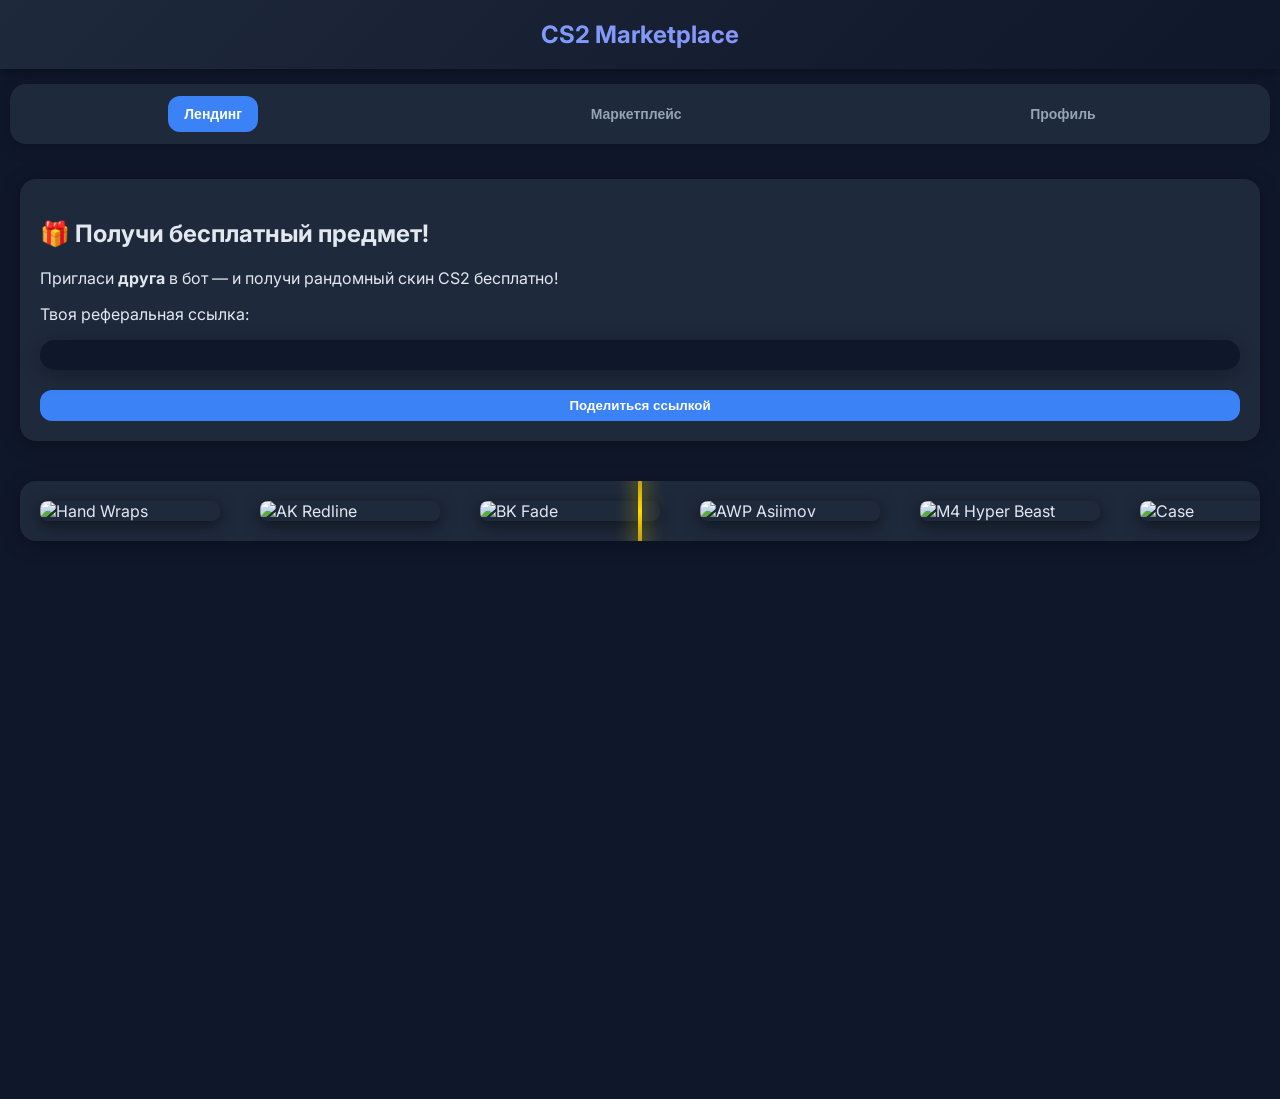
==== web_app/index.html @ c53062aa "Изменение реферальной системы: подарок за каждого нового реферала" ====
<!DOCTYPE html>
<html lang="ru">
<head>
    <meta charset="UTF-8">
    <meta name="viewport" content="width=device-width, initial-scale=1.0">
    <title>CS2 Marketplace</title>
    <script src="https://telegram.org/js/telegram-web-app.js"></script>
    <link href="https://fonts.googleapis.com/css2?family=Inter:wght@400;500;600;700&display=swap" rel="stylesheet">
    <style>
        body {
            font-family: 'Inter', -apple-system, BlinkMacSystemFont, sans-serif;
            background: #0f172a;
            color: #e2e8f0;
            margin: 0;
            padding: 0;
            min-height: 100vh;
        }
        header {
            background: linear-gradient(135deg, #1e293b, #0f172a);
            padding: 20px;
            text-align: center;
            box-shadow: 0 4px 10px rgba(0,0,0,0.3);
        }
        h1 {
            margin: 0;
            font-size: 24px;
            font-weight: 700;
            background: linear-gradient(90deg, #60a5fa, #a78bfa);
            background-clip: text;
            -webkit-background-clip: text;
            color: transparent;
            -webkit-text-fill-color: transparent;
        }
        nav {
            display: flex;
            justify-content: space-around;
            background: #1e293b;
            padding: 12px 0;
            margin: 15px 10px;
            border-radius: 16px;
            box-shadow: 0 4px 15px rgba(0,0,0,0.2);
        }
        nav button {
            background: none;
            border: none;
            color: #94a3b8;
            font-size: 14px;
            font-weight: 600;
            padding: 10px 16px;
            border-radius: 12px;
            cursor: pointer;
            transition: all 0.3s;
        }
        nav button.active {
            background: #3b82f6;
            color: white;
        }
        section {
            display: none;
            padding: 20px;
            animation: fadeIn 0.4s ease-in;
        }
        section.active {
            display: block;
        }
        @keyframes fadeIn {
            from { opacity: 0; transform: translateY(10px); }
            to { opacity: 1; transform: translateY(0); }
        }
        .card {
            background: #1e293b;
            border-radius: 16px;
            padding: 20px;
            margin-bottom: 20px;
            box-shadow: 0 4px 20px rgba(0,0,0,0.3);
            position: relative;
            z-index: 1;
        }
        .btn {
            background: #3b82f6;
            color: white;
            border: none;
            padding: 8px 16px;
            border-radius: 12px;
            font-weight: 600;
            cursor: pointer;
            transition: background 0.3s;
            width: auto;
            min-width: 80px;
            flex-shrink: 0;
            white-space: nowrap;
            margin-top: 0;
        }
        .btn:hover {
            background: #2563eb;
        }
        .item {
            display: flex;
            flex-direction: row;
            align-items: center;
            background: #1e293b;
            border-radius: 12px;
            padding: 15px;
            margin-bottom: 15px;
            box-shadow: 0 2px 10px rgba(0,0,0,0.2);
            position: relative;
        }

        .item img {
            width: 70px;
            height: 50px;
            object-fit: cover;
            border-radius: 8px;
            margin-right: 15px;
        }

        .item-info {
            flex: 1;
            display: flex;
            flex-direction: column;
            justify-content: space-between;
            height: 100%;
        }

        .item button.btn {
            width: 30%;
            height: 44px;
            margin-left: auto;
            flex-shrink: 0;
            font-size: 14px;
            white-space: nowrap;
        }
        .item h3 {
            font-size: 14px;
            margin: 0 0 4px 0;
            white-space: pre-wrap;
            overflow: hidden;
            text-overflow: ellipsis;
        }
        .item p {
            font-size: 14px;
            margin: 0;
            color: #94a3b8;
        }
        .price-container {
            display: flex;
            flex-wrap: wrap;
            align-items: center;
        }
        .price {
            color: #fcd34d;
            font-weight: 600;
        }
        .price-usd {
            color: #9ca3af;
        }
        input {
            width: 100%;
            padding: 12px;
            margin: 10px 0;
            background: #0f172a;
            border: 1px solid #334155;
            border-radius: 12px;
            color: white;
            font-size: 16px;
            box-sizing: border-box;
        }
        ul {
            padding-left: 20px;
            list-style: none;
        }
        li {
            margin: 8px 0;
            padding: 8px;
            background: #1e293b;
            border-radius: 8px;
        }
        #gift-section {
            margin-top: 20px;
        }

        /* Анимация падающих скинов */
        #landing {
            position: relative;
            min-height: 100vh;
            overflow: hidden;
        }
        .skins-animation {
            position: absolute;
            top: 0;
            left: 0;
            width: 100%;
            height: 100%;
            pointer-events: none;
            z-index: 0;
        }
        .floating-skin {
            position: absolute;
            top: -120px;
            width: 80px;
            height: auto;
            opacity: 0;
            animation: fall linear infinite;
            user-select: none;
        }
        @keyframes fall {
            0% {
                top: -120px;
                opacity: 0;
                transform: rotate(0deg);
            }
            10% {
                opacity: 0.6;
            }
            90% {
                opacity: 0.6;
            }
            100% {
                top: calc(100vh + 120px);
                opacity: 0;
                transform: rotate(360deg);
            }
        }

        /* НОВАЯ АНИМАЦИЯ: бесконечная бегущая лента скинов (как при открытии кейса)*/
        .case-roll-container {
            margin-top: 40px;
            overflow: hidden;
            background: #1e293b;
            border-radius: 16px;
            padding: 20px 0;
            box-shadow: 0 4px 20px rgba(0,0,0,0.3);
        }
        .case-roll {
            display: flex;
            width: max-content;
            animation: roll 5s linear infinite;
        }
        .case-roll img {
            width: 180px;
            height: auto;
            margin: 0 20px;
            border-radius: 8px;
            box-shadow: 0 4px 15px rgba(0,0,0,0.5);
        }
        @keyframes roll {
            0% {
                transform: translateX(0);
            }
            100% {
                transform: translateX(-50%);
            }
        }
        .case-indicator {
            position: absolute;
            top: 50%;
            left: 50%;
            transform: translate(-50%, -50%);
            width: 4px;
            height: 200px;
            background: linear-gradient(to bottom, transparent, #ffd700, transparent);
            box-shadow: 0 0 20px #ffd700;
            z-index: 2;
            pointer-events: none;
        }
    </style>
</head>
<body>
    <header>
        <h1>CS2 Marketplace</h1>
    </header>

    <nav>
        <button class="active" onclick="switchTab('landing')">Лендинг</button>
        <button onclick="switchTab('marketplace')">Маркетплейс</button>
        <button onclick="switchTab('profile')">Профиль</button>
    </nav>

    <section id="landing" class="active">
        <!-- Фоновая анимация падающих скинов -->
        <div class="skins-animation">
            <img class="floating-skin skin-1" src="https://community.akamai.steamstatic.com/economy/image/[base64]" alt="Hand Wraps">
            <img class="floating-skin skin-2" src="https://community.akamai.steamstatic.com/economy/image/[base64]" alt="AK Redline">
            <img class="floating-skin skin-3" src="https://community.akamai.steamstatic.com/economy/image/i0CoZ81Ui0m-9KwlBY1L_18myuGuq1wfhWSaZgMttyVfPaERSR0Wqmu7LAocGIGz3UqlXOLrxM-vMGmW8VNxu5Dx60noTyLwiYbf_jdk7uW-V6V-Kf2cGFidxOp_pewnF3nhxEt0sGnSzN76dH3GOg9xC8FyEORftRe-x9PuYurq71bW3d8UnjK-0H0YSTpMGQ" alt="BK Fade">
            <img class="floating-skin skin-4" src="https://community.akamai.steamstatic.com/economy/image/[base64]" alt="AWP Asiimov">
            <img class="floating-skin skin-5" src="https://community.akamai.steamstatic.com/economy/image/i0CoZ81Ui0m-9KwlBY1L_18myuGuq1wfhWSaZgMttyVfPaERSR0Wqmu7LAocGIGz3UqlXOLrxM-vMGmW8VNxu5Dx60noTyLhx8bf_Cxk_f23aahvLPWWClicyOl-pK8_Sn_rwE1x5z6AyY6qeXmRb1cgWMNwR7Ff4Bm_m9y0Przq4A3b348Q02yg2QQMyM9M" alt="M4 Hyper Beast">
            <img class="floating-skin skin-6" src="https://community.akamai.steamstatic.com/economy/image/i0CoZ81Ui0m-9KwlBY1L_18myuGuq1wfhWSaZgMttyVfPaERSR0Wqmu7LAocGJKz2lu_XsnXwtmkJjSU91dh8bj35VTqVBP4io_frnEVvqf_a6VoIfGSXz7Hlbwg57QwSS_mxhl15jiGyN37c3_GZw91W8BwRflK7EfKsa2sfw" alt="Case">
            <img class="floating-skin skin-7" src="https://community.akamai.steamstatic.com/economy/image/i0CoZ81Ui0m-9KwlBY1L_18myuGuq1wfhWSaZgMttyVfPaERSR0Wqmu7LAocGIGz3UqlXOLrxM-vMGmW8VNxu5Dx60noTyLwiYbf_jdk7uW-V6V-Kf2cGFidxOp_pewnF3nhxEt0sGnSzN76dH3GOg9xC8FyEORftRe-x9PuYurq71bW3d8UnjK-0H0YSTpMGQ" alt="P90">
            <img class="floating-skin skin-8" src="https://community.akamai.steamstatic.com/economy/image/i0CoZ81Ui0m-9KwlBY1L_18myuGuq1wfhWSaZgMttyVfPaERSR0Wqmu7LAocGJKz2lu_XsnXwtmkJjSU91dh8bj35VTqVBP4io_frncVtqv7MPE8JaHHCj_Dl-wk4-NtFirikURy4jiGwo2udHqVaAEjDZp3EflK7EeSMnMs4w" alt="Case">
            <!-- Дубликаты для большей плотности -->
            <img class="floating-skin skin-9" src="https://community.akamai.steamstatic.com/economy/image/[base64]" alt="Hand Wraps">
            <img class="floating-skin skin-10" src="https://community.akamai.steamstatic.com/economy/image/[base64]" alt="AK Redline">
            <img class="floating-skin skin-11" src="https://community.akamai.steamstatic.com/economy/image/[base64]" alt="BK Fade">
            <img class="floating-skin skin-12" src="https://community.akamai.steamstatic.com/economy/image/i0CoZ81Ui0m-9KwlBY1L_18myuGuq1wfhWSaZgMttyVfPaERSR0Wqmu7LAocGIGz3UqlXOLrxM-vMGmW8VNxu5Dx60noTyL8js_f7i1k9veiZKt6H_yaCW-Ej-tztbQ5Hy2wxklw5TiDnt_4eC_GOFR1XJdzQ-AMskXswNbvNuvq4wPAy9USwXKj73o" alt="AWP Asiimov">
            <img class="floating-skin skin-13" src="https://community.akamai.steamstatic.com/economy/image/i0CoZ81Ui0m-9KwlBY1L_18myuGuq1wfhWSaZgMttyVfPaERSR0Wqmu7LAocGJKz2lu_XsnXwtmkJjSU91dh8bj7-lz1QAn4kZjf9CsVuvf7OfQ5IabBVzbHlb915bcwHCjikEp_sTnTn4z6eH6RblQlC8RwFPlK7EdXSP0Ibg" alt="M4 Hyper Beast">
            <img class="floating-skin skin-14" src="https://community.akamai.steamstatic.com/economy/image/[base64]" alt="Case">
            <img class="floating-skin skin-15" src="https://community.akamai.steamstatic.com/economy/image/[base64]" alt="P90">
            <img class="floating-skin skin-16" src="https://community.akamai.steamstatic.com/economy/image/i0CoZ81Ui0m-9KwlBY1L_18myuGuq1wfhWSaZgMttyVfPaERSR0Wqmu7LAocGIGz3UqlXOLrxM-vMGmW8VNxu5Dx60noTyLyhMG1_B1T9s25baZ-H_yaCW-Ej-0u4-VsH3G2x0x-sGXQyY76JXPGOAQkCMAlR-YNsBDqxtHhZerjsgTAy9USIjIDnE8" alt="Case">
        </div>

        <div class="card">
            <h2>🎁 Получи бесплатный предмет!</h2>
            <p>Пригласи <strong>друга</strong> в бот — и получи рандомный скин CS2 бесплатно!</p>
            <p>Твоя реферальная ссылка:</p>
            <div class="card" style="word-break: break-all; background:#0f172a; padding:15px;">
                <span id="ref-link"></span>
            </div>
            <button class="btn" onclick="shareLink()" style="width: 100%">Поделиться ссылкой</button>
        </div>

        <!-- НОВАЯ АНИМАЦИЯ: бесконечная бегущая лента скинов (как при открытии кейса) -->
        <div class="case-roll-container">
            <div style="position: relative;">
                <div class="case-roll">
                    <!-- Первая копия списка скинов -->
                    <img src="https://community.akamai.steamstatic.com/economy/image/[base64]" alt="Hand Wraps">
                    <img src="https://community.akamai.steamstatic.com/economy/image/[base64]" alt="AK Redline">
                    <img src="https://community.akamai.steamstatic.com/economy/image/i0CoZ81Ui0m-9KwlBY1L_18myuGuq1wfhWSaZgMttyVfPaERSR0Wqmu7LAocGIGz3UqlXOLrxM-vMGmW8VNxu5Dx60noTyLwiYbf_jdk7uW-V6V-Kf2cGFidxOp_pewnF3nhxEt0sGnSzN76dH3GOg9xC8FyEORftRe-x9PuYurq71bW3d8UnjK-0H0YSTpMGQ" alt="BK Fade">
                    <img src="https://community.akamai.steamstatic.com/economy/image/[base64]" alt="AWP Asiimov">
                    <img src="https://community.akamai.steamstatic.com/economy/image/i0CoZ81Ui0m-9KwlBY1L_18myuGuq1wfhWSaZgMttyVfPaERSR0Wqmu7LAocGIGz3UqlXOLrxM-vMGmW8VNxu5Dx60noTyLhx8bf_Cxk_f23aahvLPWWClicyOl-pK8_Sn_rwE1x5z6AyY6qeXmRb1cgWMNwR7Ff4Bm_m9y0Przq4A3b348Q02yg2QQMyM9M" alt="M4 Hyper Beast">
                    <img src="https://community.akamai.steamstatic.com/economy/image/i0CoZ81Ui0m-9KwlBY1L_18myuGuq1wfhWSaZgMttyVfPaERSR0Wqmu7LAocGJKz2lu_XsnXwtmkJjSU91dh8bj35VTqVBP4io_frnEVvqf_a6VoIfGSXz7Hlbwg57QwSS_mxhl15jiGyN37c3_GZw91W8BwRflK7EfKsa2sfw" alt="Case">
                    <img src="https://community.akamai.steamstatic.com/economy/image/i0CoZ81Ui0m-9KwlBY1L_18myuGuq1wfhWSaZgMttyVfPaERSR0Wqmu7LAocGIGz3UqlXOLrxM-vMGmW8VNxu5Dx60noTyLwiYbf_jdk7uW-V6V-Kf2cGFidxOp_pewnF3nhxEt0sGnSzN76dH3GOg9xC8FyEORftRe-x9PuYurq71bW3d8UnjK-0H0YSTpMGQ" alt="P90">
                    <img src="https://community.akamai.steamstatic.com/economy/image/i0CoZ81Ui0m-9KwlBY1L_18myuGuq1wfhWSaZgMttyVfPaERSR0Wqmu7LAocGJKz2lu_XsnXwtmkJjSU91dh8bj35VTqVBP4io_frncVtqv7MPE8JaHHCj_Dl-wk4-NtFirikURy4jiGwo2udHqVaAEjDZp3EflK7EeSMnMs4w" alt="Case">
                    <img src="https://community.akamai.steamstatic.com/economy/image/[base64]" alt="Hand Wraps">
                    <img src="https://community.akamai.steamstatic.com/economy/image/[base64]" alt="AK Redline">
                    <img src="https://community.akamai.steamstatic.com/economy/image/[base64]" alt="BK Fade">
                    <img src="https://community.akamai.steamstatic.com/economy/image/i0CoZ81Ui0m-9KwlBY1L_18myuGuq1wfhWSaZgMttyVfPaERSR0Wqmu7LAocGIGz3UqlXOLrxM-vMGmW8VNxu5Dx60noTyL8js_f7i1k9veiZKt6H_yaCW-Ej-tztbQ5Hy2wxklw5TiDnt_4eC_GOFR1XJdzQ-AMskXswNbvNuvq4wPAy9USwXKj73o" alt="AWP Asiimov">
                    <img src="https://community.akamai.steamstatic.com/economy/image/i0CoZ81Ui0m-9KwlBY1L_18myuGuq1wfhWSaZgMttyVfPaERSR0Wqmu7LAocGJKz2lu_XsnXwtmkJjSU91dh8bj7-lz1QAn4kZjf9CsVuvf7OfQ5IabBVzbHlb915bcwHCjikEp_sTnTn4z6eH6RblQlC8RwFPlK7EdXSP0Ibg" alt="M4 Hyper Beast">
                    <img src="https://community.akamai.steamstatic.com/economy/image/[base64]" alt="Case">
                    <img src="https://community.akamai.steamstatic.com/economy/image/[base64]" alt="P90">
                    <img src="https://community.akamai.steamstatic.com/economy/image/i0CoZ81Ui0m-9KwlBY1L_18myuGuq1wfhWSaZgMttyVfPaERSR0Wqmu7LAocGIGz3UqlXOLrxM-vMGmW8VNxu5Dx60noTyLyhMG1_B1T9s25baZ-H_yaCW-Ej-0u4-VsH3G2x0x-sGXQyY76JXPGOAQkCMAlR-YNsBDqxtHhZerjsgTAy9USIjIDnE8" alt="Case">
                    <!-- Вторая копия списка (для бесконечности) -->
                    <img src="https://community.akamai.steamstatic.com/economy/image/[base64]" alt="Hand Wraps">
                    <img src="https://community.akamai.steamstatic.com/economy/image/[base64]" alt="AK Redline">
                    <img src="https://community.akamai.steamstatic.com/economy/image/i0CoZ81Ui0m-9KwlBY1L_18myuGuq1wfhWSaZgMttyVfPaERSR0Wqmu7LAocGIGz3UqlXOLrxM-vMGmW8VNxu5Dx60noTyLwiYbf_jdk7uW-V6V-Kf2cGFidxOp_pewnF3nhxEt0sGnSzN76dH3GOg9xC8FyEORftRe-x9PuYurq71bW3d8UnjK-0H0YSTpMGQ" alt="BK Fade">
                    <img src="https://community.akamai.steamstatic.com/economy/image/[base64]" alt="AWP Asiimov">
                    <img src="https://community.akamai.steamstatic.com/economy/image/i0CoZ81Ui0m-9KwlBY1L_18myuGuq1wfhWSaZgMttyVfPaERSR0Wqmu7LAocGIGz3UqlXOLrxM-vMGmW8VNxu5Dx60noTyLhx8bf_Cxk_f23aahvLPWWClicyOl-pK8_Sn_rwE1x5z6AyY6qeXmRb1cgWMNwR7Ff4Bm_m9y0Przq4A3b348Q02yg2QQMyM9M" alt="M4 Hyper Beast">
                    <img src="https://community.akamai.steamstatic.com/economy/image/i0CoZ81Ui0m-9KwlBY1L_18myuGuq1wfhWSaZgMttyVfPaERSR0Wqmu7LAocGJKz2lu_XsnXwtmkJjSU91dh8bj35VTqVBP4io_frnEVvqf_a6VoIfGSXz7Hlbwg57QwSS_mxhl15jiGyN37c3_GZw91W8BwRflK7EfKsa2sfw" alt="Case">
                    <img src="https://community.akamai.steamstatic.com/economy/image/i0CoZ81Ui0m-9KwlBY1L_18myuGuq1wfhWSaZgMttyVfPaERSR0Wqmu7LAocGIGz3UqlXOLrxM-vMGmW8VNxu5Dx60noTyLwiYbf_jdk7uW-V6V-Kf2cGFidxOp_pewnF3nhxEt0sGnSzN76dH3GOg9xC8FyEORftRe-x9PuYurq71bW3d8UnjK-0H0YSTpMGQ" alt="P90">
                    <img src="https://community.akamai.steamstatic.com/economy/image/i0CoZ81Ui0m-9KwlBY1L_18myuGuq1wfhWSaZgMttyVfPaERSR0Wqmu7LAocGJKz2lu_XsnXwtmkJjSU91dh8bj35VTqVBP4io_frncVtqv7MPE8JaHHCj_Dl-wk4-NtFirikURy4jiGwo2udHqVaAEjDZp3EflK7EeSMnMs4w" alt="Case">
                    <img src="https://community.akamai.steamstatic.com/economy/image/[base64]" alt="Hand Wraps">
                    <img src="https://community.akamai.steamstatic.com/economy/image/[base64]" alt="AK Redline">
                    <img src="https://community.akamai.steamstatic.com/economy/image/[base64]" alt="BK Fade">
                    <img src="https://community.akamai.steamstatic.com/economy/image/i0CoZ81Ui0m-9KwlBY1L_18myuGuq1wfhWSaZgMttyVfPaERSR0Wqmu7LAocGIGz3UqlXOLrxM-vMGmW8VNxu5Dx60noTyL8js_f7i1k9veiZKt6H_yaCW-Ej-tztbQ5Hy2wxklw5TiDnt_4eC_GOFR1XJdzQ-AMskXswNbvNuvq4wPAy9USwXKj73o" alt="AWP Asiimov">
                    <img src="https://community.akamai.steamstatic.com/economy/image/i0CoZ81Ui0m-9KwlBY1L_18myuGuq1wfhWSaZgMttyVfPaERSR0Wqmu7LAocGJKz2lu_XsnXwtmkJjSU91dh8bj7-lz1QAn4kZjf9CsVuvf7OfQ5IabBVzbHlb915bcwHCjikEp_sTnTn4z6eH6RblQlC8RwFPlK7EdXSP0Ibg" alt="M4 Hyper Beast">
                    <img src="https://community.akamai.steamstatic.com/economy/image/[base64]" alt="Case">
                    <img src="https://community.akamai.steamstatic.com/economy/image/[base64]" alt="P90">
                    <img src="https://community.akamai.steamstatic.com/economy/image/i0CoZ81Ui0m-9KwlBY1L_18myuGuq1wfhWSaZgMttyVfPaERSR0Wqmu7LAocGIGz3UqlXOLrxM-vMGmW8VNxu5Dx60noTyLyhMG1_B1T9s25baZ-H_yaCW-Ej-0u4-VsH3G2x0x-sGXQyY76JXPGOAQkCMAlR-YNsBDqxtHhZerjsgTAy9USIjIDnE8" alt="Case">
                </div>
                <!-- Золотая линия-указатель в центре (как в CS2) -->
                <div class="case-indicator"></div>
            </div>
        </div>
    </section>

    <section id="marketplace">
        <div class="card">
            <h2>🛒 Доступные предметы</h2>
            <div style="display: flex; align-items: center; gap: 8px; margin-bottom: 15px;">
                <input type="text" id="search-input" placeholder="Поиск по названию..." style="flex: 1;">
                <button id="search-button" class="btn" style="width: 44px; min-width: 44px; height: 44px; padding: 0; font-size: 18px; border-radius: 50%;">🔍</button>
            </div>
            <div id="items-list"></div>
        </div>
    </section>

    <section id="profile">
        <div class="card" id="profile-content">
            <h2>👤 Твой профиль</h2>
            <p>Приглашено друзей: <strong id="referrals">0</strong></p>
            <p>Trade link: <span id="trade-link" style="text-overflow: ellipsis;overflow: hidden; display: block;">Не привязан</span></p>

            <h3 style="margin-top:30px;">Привязать Steam</h3>
            <input id="trade-input" placeholder="Trade offer URL">
            <button class="btn" onclick="bindSteam()" style="margin-top: 15px; width: 100%">Привязать</button>
            <button class="btn" onclick="refreshProfile()" style="margin-top: 15px; width: 100%">Обновить профиль</button>
        </div>
    </section>

    <script src="app.js"></script>
    <script>
        // Рандомизация позиций, задержек и длительности падающих скинов
        function randomizeSkins() {
            const skins = document.querySelectorAll('.floating-skin');
            skins.forEach(skin => {
                const left = Math.random() * 100;
                const delay = Math.random() * 5;
                const duration = 10 + Math.random() * 8;

                skin.style.left = `${left}%`;
                skin.style.animationDelay = `${delay}s`;
                skin.style.animationDuration = `${duration}s`;
            });
        }

        document.addEventListener('DOMContentLoaded', randomizeSkins);

        const originalSwitchTab = switchTab;
        window.switchTab = function(tabId) {
            originalSwitchTab(tabId);
            if (tabId === 'landing') {
                randomizeSkins();
            }
        };
    </script>
</body>
</html>
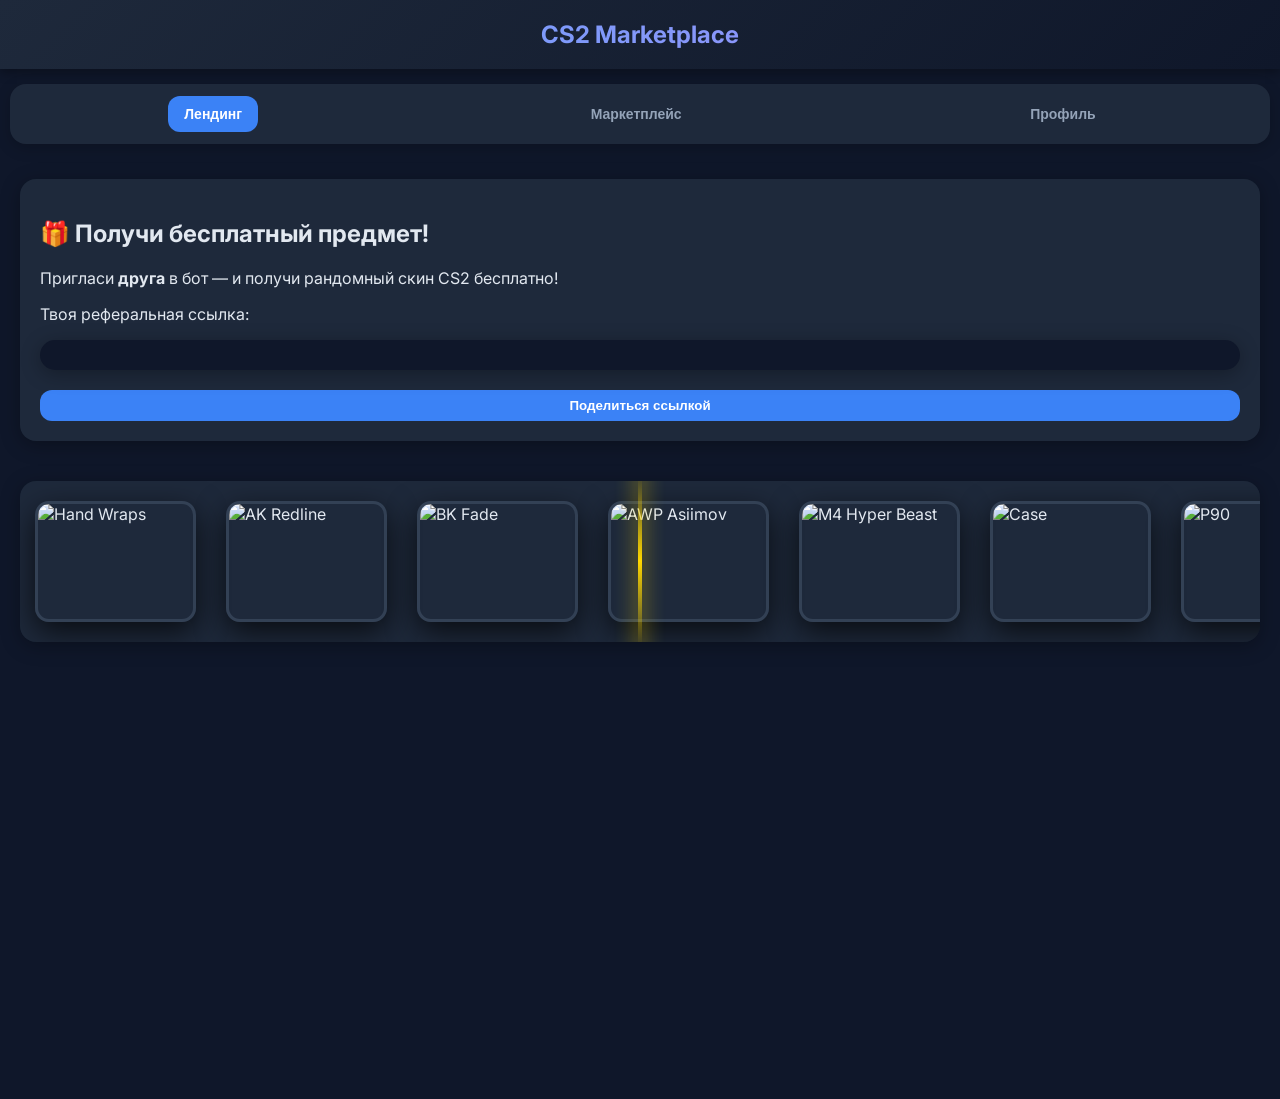
==== commit f3afee89: "кейсы за рефералов" ====
--- a/web_app/index.html
+++ b/web_app/index.html
@@ -179,6 +179,28 @@
             margin-top: 20px;
         }
 
+        #gift-animation {
+            text-align: center;
+            padding: 20px;
+        }
+        .animation-container {
+            position: relative;
+            height: 80vh;
+            overflow: hidden;
+        }
+        .spinner {
+            margin-top: 50px;
+            font-size: 18px;
+            color: #60a5fa;
+        }
+        .revealed-skin {
+            animation: fadeIn 1s ease-in;
+        }
+        @keyframes fadeIn {
+            from { opacity: 0; }
+            to { opacity: 1; }
+        }
+
         /* Анимация падающих скинов */
         #landing {
             position: relative;
@@ -234,6 +256,8 @@
         .case-roll {
             display: flex;
             width: max-content;
+        }
+        .case-roll.infinite {
             animation: roll 5s linear infinite;
         }
         .case-roll img {
@@ -262,6 +286,53 @@
             box-shadow: 0 0 20px #ffd700;
             z-index: 2;
             pointer-events: none;
+        }
+        .case-roll img {
+            width: 155px;
+            height: 115px;
+            object-fit: cover;
+            margin: 0 15px;
+            border-radius: 14px;
+            box-shadow: 0 10px 30px rgba(0,0,0,0.7);
+            flex-shrink: 0;
+            border: 3px solid #334155;
+        }
+
+        /* Стили для рулетки открытия кейса */
+        #case-roll {
+            display: flex;
+            height: 100%;
+            align-items: center;
+            will-change: transform;
+        }
+        #case-roll img {
+            width: 140px;
+            height: 100px;
+            object-fit: cover;
+            margin: 0 15px;
+            border-radius: 12px;
+            box-shadow: 0 8px 25px rgba(0,0,0,0.6);
+            flex-shrink: 0;
+            border: 3px solid #475569;
+            transition: all 0.3s ease;
+        }
+        
+        @keyframes pulse {
+            0%, 100% { transform: scale(1); }
+            50% { transform: scale(1.02); }
+        }
+        @keyframes fadeInUp {
+            from { 
+                opacity: 0; 
+                transform: translateY(30px);
+            }
+            to { 
+                opacity: 1; 
+                transform: translateY(0);
+            }
+        }
+        #result-screen > div {
+            animation: fadeInUp 0.6s ease;
         }
     </style>
 </head>
@@ -311,7 +382,7 @@
         <!-- НОВАЯ АНИМАЦИЯ: бесконечная бегущая лента скинов (как при открытии кейса) -->
         <div class="case-roll-container">
             <div style="position: relative;">
-                <div class="case-roll">
+                <div class="case-roll infinite">
                     <!-- Первая копия списка скинов -->
                     <img src="https://community.akamai.steamstatic.com/economy/image/[base64]" alt="Hand Wraps">
                     <img src="https://community.akamai.steamstatic.com/economy/image/[base64]" alt="AK Redline">
@@ -377,7 +448,25 @@
         </div>
     </section>
 
-    <script src="app.js"></script>
+    <section id="gift-animation">
+        <div class="case-opening" style="text-align:center; padding:20px 10px;">
+            <h2 id="case-title" style="margin-bottom:30px; font-size:24px; color:#fbbf24;">Открываем подарочный кейс...</h2>
+            
+            <div id="case-container" style="position:relative; height:220px; overflow:hidden; background:#1e293b; border-radius:20px; margin:0 auto 30px; max-width:520px; box-shadow:0 15px 40px rgba(0,0,0,0.6);">
+                <div id="case-roll">
+                    <!-- JS заполнит -->
+                </div>
+                <!-- Центральный золотой указатель -->
+                <div style="position:absolute; top:0; left:50%; transform:translateX(-50%); width:4px; height:100%; background:linear-gradient(transparent,#fbbf24,#fbbf24,transparent); box-shadow:0 0 20px #fbbf24; z-index:10; pointer-events:none;"></div>
+            </div>
+
+            <div id="result-screen" style="display:none;">
+                <!-- JS вставит результат -->
+            </div>
+        </div>
+    </section>
+
+    <script src="app.js?v=15"></script>
     <script>
         // Рандомизация позиций, задержек и длительности падающих скинов
         function randomizeSkins() {
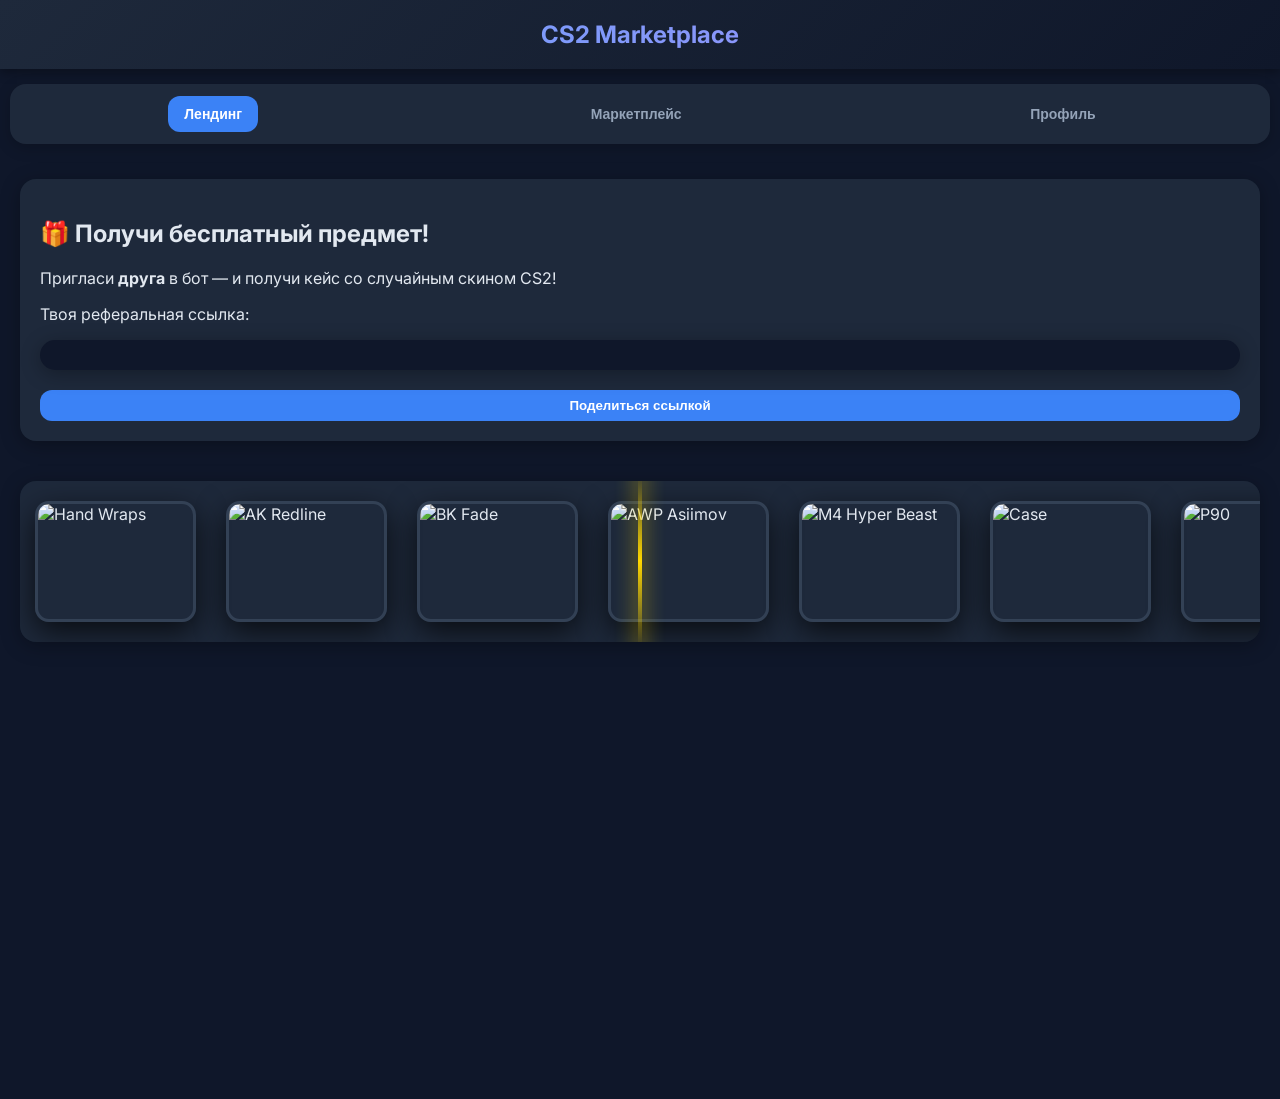
==== commit 147c23de: "команда для подарка, фикс текста" ====
--- a/web_app/index.html
+++ b/web_app/index.html
@@ -371,7 +371,7 @@
 
         <div class="card">
             <h2>🎁 Получи бесплатный предмет!</h2>
-            <p>Пригласи <strong>друга</strong> в бот — и получи рандомный скин CS2 бесплатно!</p>
+            <p>Пригласи <strong>друга</strong> в бот — и получи кейс со случайным скином CS2!</p>
             <p>Твоя реферальная ссылка:</p>
             <div class="card" style="word-break: break-all; background:#0f172a; padding:15px;">
                 <span id="ref-link"></span>
@@ -466,7 +466,7 @@
         </div>
     </section>
 
-    <script src="app.js?v=15"></script>
+    <script src="app.js?v=18"></script>
     <script>
         // Рандомизация позиций, задержек и длительности падающих скинов
         function randomizeSkins() {
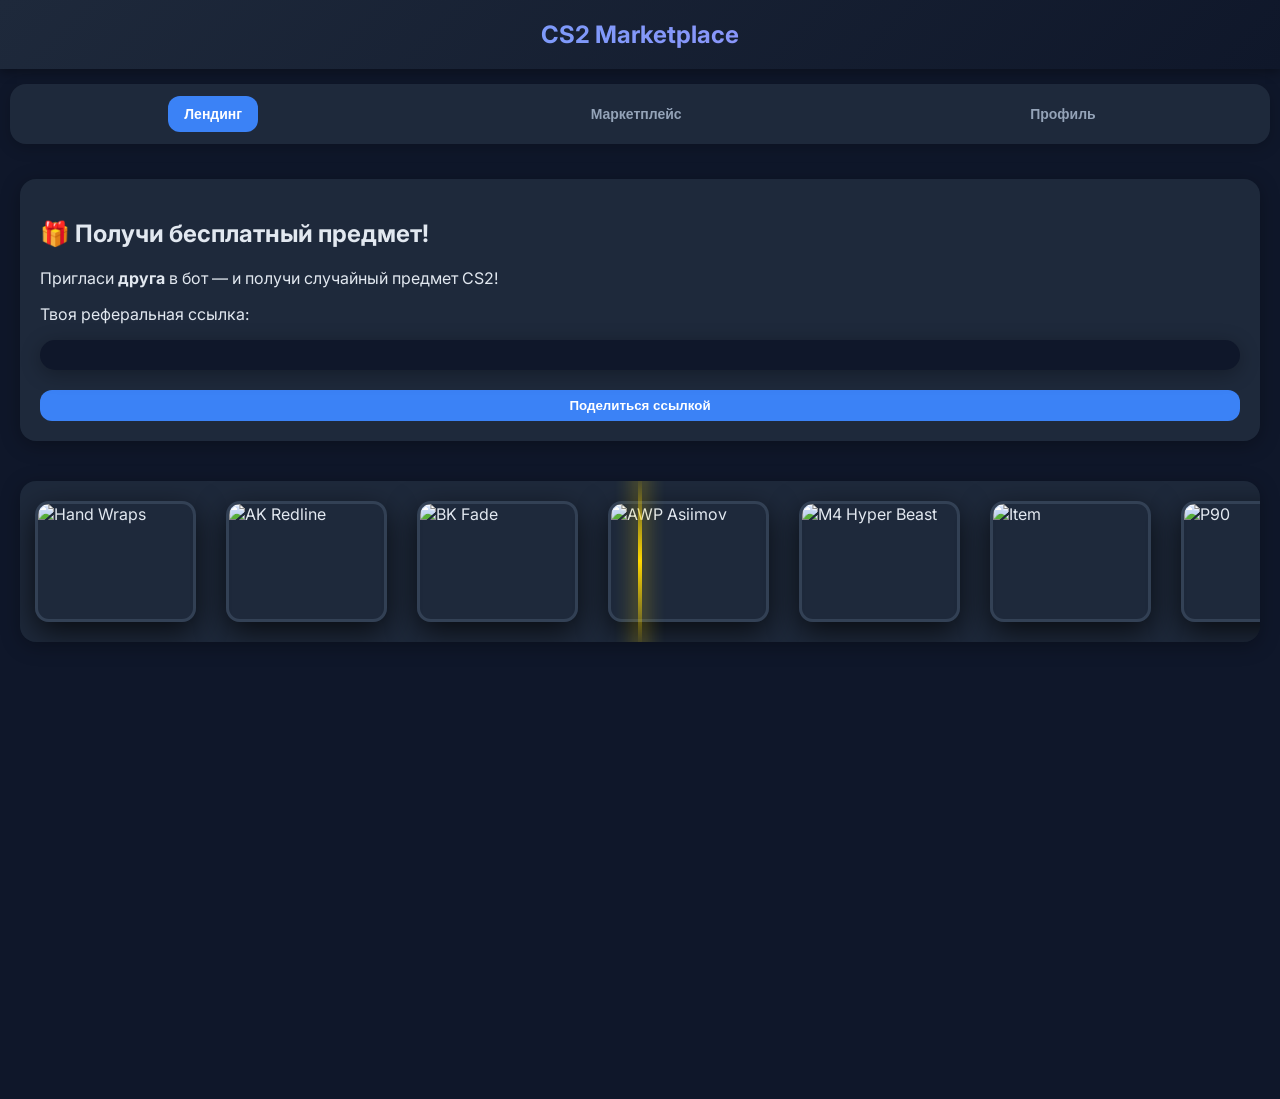
==== commit 60a01a7b: "откат кейсов" ====
--- a/web_app/index.html
+++ b/web_app/index.html
@@ -147,12 +147,18 @@
             flex-wrap: wrap;
             align-items: center;
         }
-        .price {
+        .price-rub {
             color: #fcd34d;
             font-weight: 600;
-        }
-        .price-usd {
+            font-size: 16px;
+            vertical-align: middle;
+            line-height: 1;
+        }
+        .price-stars {
             color: #9ca3af;
+            font-size: 16px;
+            vertical-align: middle;
+            line-height: 1;
         }
         input {
             width: 100%;
@@ -244,7 +250,7 @@
             }
         }
 
-        /* НОВАЯ АНИМАЦИЯ: бесконечная бегущая лента скинов (как при открытии кейса)*/
+        /* Анимация: бесконечная бегущая лента скинов */
         .case-roll-container {
             margin-top: 40px;
             overflow: hidden;
@@ -298,7 +304,7 @@
             border: 3px solid #334155;
         }
 
-        /* Стили для рулетки открытия кейса */
+        /* Стили для рулетки скинов */
         #case-roll {
             display: flex;
             height: 100%;
@@ -355,23 +361,23 @@
             <img class="floating-skin skin-3" src="https://community.akamai.steamstatic.com/economy/image/i0CoZ81Ui0m-9KwlBY1L_18myuGuq1wfhWSaZgMttyVfPaERSR0Wqmu7LAocGIGz3UqlXOLrxM-vMGmW8VNxu5Dx60noTyLwiYbf_jdk7uW-V6V-Kf2cGFidxOp_pewnF3nhxEt0sGnSzN76dH3GOg9xC8FyEORftRe-x9PuYurq71bW3d8UnjK-0H0YSTpMGQ" alt="BK Fade">
             <img class="floating-skin skin-4" src="https://community.akamai.steamstatic.com/economy/image/[base64]" alt="AWP Asiimov">
             <img class="floating-skin skin-5" src="https://community.akamai.steamstatic.com/economy/image/i0CoZ81Ui0m-9KwlBY1L_18myuGuq1wfhWSaZgMttyVfPaERSR0Wqmu7LAocGIGz3UqlXOLrxM-vMGmW8VNxu5Dx60noTyLhx8bf_Cxk_f23aahvLPWWClicyOl-pK8_Sn_rwE1x5z6AyY6qeXmRb1cgWMNwR7Ff4Bm_m9y0Przq4A3b348Q02yg2QQMyM9M" alt="M4 Hyper Beast">
-            <img class="floating-skin skin-6" src="https://community.akamai.steamstatic.com/economy/image/i0CoZ81Ui0m-9KwlBY1L_18myuGuq1wfhWSaZgMttyVfPaERSR0Wqmu7LAocGJKz2lu_XsnXwtmkJjSU91dh8bj35VTqVBP4io_frnEVvqf_a6VoIfGSXz7Hlbwg57QwSS_mxhl15jiGyN37c3_GZw91W8BwRflK7EfKsa2sfw" alt="Case">
+            <img class="floating-skin skin-6" src="https://community.akamai.steamstatic.com/economy/image/i0CoZ81Ui0m-9KwlBY1L_18myuGuq1wfhWSaZgMttyVfPaERSR0Wqmu7LAocGJKz2lu_XsnXwtmkJjSU91dh8bj35VTqVBP4io_frnEVvqf_a6VoIfGSXz7Hlbwg57QwSS_mxhl15jiGyN37c3_GZw91W8BwRflK7EfKsa2sfw" alt="Item">
             <img class="floating-skin skin-7" src="https://community.akamai.steamstatic.com/economy/image/i0CoZ81Ui0m-9KwlBY1L_18myuGuq1wfhWSaZgMttyVfPaERSR0Wqmu7LAocGIGz3UqlXOLrxM-vMGmW8VNxu5Dx60noTyLwiYbf_jdk7uW-V6V-Kf2cGFidxOp_pewnF3nhxEt0sGnSzN76dH3GOg9xC8FyEORftRe-x9PuYurq71bW3d8UnjK-0H0YSTpMGQ" alt="P90">
-            <img class="floating-skin skin-8" src="https://community.akamai.steamstatic.com/economy/image/i0CoZ81Ui0m-9KwlBY1L_18myuGuq1wfhWSaZgMttyVfPaERSR0Wqmu7LAocGJKz2lu_XsnXwtmkJjSU91dh8bj35VTqVBP4io_frncVtqv7MPE8JaHHCj_Dl-wk4-NtFirikURy4jiGwo2udHqVaAEjDZp3EflK7EeSMnMs4w" alt="Case">
+            <img class="floating-skin skin-8" src="https://community.akamai.steamstatic.com/economy/image/i0CoZ81Ui0m-9KwlBY1L_18myuGuq1wfhWSaZgMttyVfPaERSR0Wqmu7LAocGJKz2lu_XsnXwtmkJjSU91dh8bj35VTqVBP4io_frncVtqv7MPE8JaHHCj_Dl-wk4-NtFirikURy4jiGwo2udHqVaAEjDZp3EflK7EeSMnMs4w" alt="Item">
             <!-- Дубликаты для большей плотности -->
             <img class="floating-skin skin-9" src="https://community.akamai.steamstatic.com/economy/image/[base64]" alt="Hand Wraps">
             <img class="floating-skin skin-10" src="https://community.akamai.steamstatic.com/economy/image/[base64]" alt="AK Redline">
             <img class="floating-skin skin-11" src="https://community.akamai.steamstatic.com/economy/image/[base64]" alt="BK Fade">
             <img class="floating-skin skin-12" src="https://community.akamai.steamstatic.com/economy/image/i0CoZ81Ui0m-9KwlBY1L_18myuGuq1wfhWSaZgMttyVfPaERSR0Wqmu7LAocGIGz3UqlXOLrxM-vMGmW8VNxu5Dx60noTyL8js_f7i1k9veiZKt6H_yaCW-Ej-tztbQ5Hy2wxklw5TiDnt_4eC_GOFR1XJdzQ-AMskXswNbvNuvq4wPAy9USwXKj73o" alt="AWP Asiimov">
             <img class="floating-skin skin-13" src="https://community.akamai.steamstatic.com/economy/image/i0CoZ81Ui0m-9KwlBY1L_18myuGuq1wfhWSaZgMttyVfPaERSR0Wqmu7LAocGJKz2lu_XsnXwtmkJjSU91dh8bj7-lz1QAn4kZjf9CsVuvf7OfQ5IabBVzbHlb915bcwHCjikEp_sTnTn4z6eH6RblQlC8RwFPlK7EdXSP0Ibg" alt="M4 Hyper Beast">
-            <img class="floating-skin skin-14" src="https://community.akamai.steamstatic.com/economy/image/[base64]" alt="Case">
+            <img class="floating-skin skin-14" src="https://community.akamai.steamstatic.com/economy/image/[base64]" alt="Item">
             <img class="floating-skin skin-15" src="https://community.akamai.steamstatic.com/economy/image/[base64]" alt="P90">
-            <img class="floating-skin skin-16" src="https://community.akamai.steamstatic.com/economy/image/i0CoZ81Ui0m-9KwlBY1L_18myuGuq1wfhWSaZgMttyVfPaERSR0Wqmu7LAocGIGz3UqlXOLrxM-vMGmW8VNxu5Dx60noTyLyhMG1_B1T9s25baZ-H_yaCW-Ej-0u4-VsH3G2x0x-sGXQyY76JXPGOAQkCMAlR-YNsBDqxtHhZerjsgTAy9USIjIDnE8" alt="Case">
+            <img class="floating-skin skin-16" src="https://community.akamai.steamstatic.com/economy/image/i0CoZ81Ui0m-9KwlBY1L_18myuGuq1wfhWSaZgMttyVfPaERSR0Wqmu7LAocGIGz3UqlXOLrxM-vMGmW8VNxu5Dx60noTyLyhMG1_B1T9s25baZ-H_yaCW-Ej-0u4-VsH3G2x0x-sGXQyY76JXPGOAQkCMAlR-YNsBDqxtHhZerjsgTAy9USIjIDnE8" alt="Item">
         </div>
 
         <div class="card">
             <h2>🎁 Получи бесплатный предмет!</h2>
-            <p>Пригласи <strong>друга</strong> в бот — и получи кейс со случайным скином CS2!</p>
+            <p>Пригласи <strong>друга</strong> в бот — и получи случайный предмет CS2!</p>
             <p>Твоя реферальная ссылка:</p>
             <div class="card" style="word-break: break-all; background:#0f172a; padding:15px;">
                 <span id="ref-link"></span>
@@ -379,7 +385,7 @@
             <button class="btn" onclick="shareLink()" style="width: 100%">Поделиться ссылкой</button>
         </div>
 
-        <!-- НОВАЯ АНИМАЦИЯ: бесконечная бегущая лента скинов (как при открытии кейса) -->
+        <!-- Анимация: бегущая лента скинов -->
         <div class="case-roll-container">
             <div style="position: relative;">
                 <div class="case-roll infinite">
@@ -389,34 +395,34 @@
                     <img src="https://community.akamai.steamstatic.com/economy/image/i0CoZ81Ui0m-9KwlBY1L_18myuGuq1wfhWSaZgMttyVfPaERSR0Wqmu7LAocGIGz3UqlXOLrxM-vMGmW8VNxu5Dx60noTyLwiYbf_jdk7uW-V6V-Kf2cGFidxOp_pewnF3nhxEt0sGnSzN76dH3GOg9xC8FyEORftRe-x9PuYurq71bW3d8UnjK-0H0YSTpMGQ" alt="BK Fade">
                     <img src="https://community.akamai.steamstatic.com/economy/image/[base64]" alt="AWP Asiimov">
                     <img src="https://community.akamai.steamstatic.com/economy/image/i0CoZ81Ui0m-9KwlBY1L_18myuGuq1wfhWSaZgMttyVfPaERSR0Wqmu7LAocGIGz3UqlXOLrxM-vMGmW8VNxu5Dx60noTyLhx8bf_Cxk_f23aahvLPWWClicyOl-pK8_Sn_rwE1x5z6AyY6qeXmRb1cgWMNwR7Ff4Bm_m9y0Przq4A3b348Q02yg2QQMyM9M" alt="M4 Hyper Beast">
-                    <img src="https://community.akamai.steamstatic.com/economy/image/i0CoZ81Ui0m-9KwlBY1L_18myuGuq1wfhWSaZgMttyVfPaERSR0Wqmu7LAocGJKz2lu_XsnXwtmkJjSU91dh8bj35VTqVBP4io_frnEVvqf_a6VoIfGSXz7Hlbwg57QwSS_mxhl15jiGyN37c3_GZw91W8BwRflK7EfKsa2sfw" alt="Case">
+                    <img src="https://community.akamai.steamstatic.com/economy/image/i0CoZ81Ui0m-9KwlBY1L_18myuGuq1wfhWSaZgMttyVfPaERSR0Wqmu7LAocGJKz2lu_XsnXwtmkJjSU91dh8bj35VTqVBP4io_frnEVvqf_a6VoIfGSXz7Hlbwg57QwSS_mxhl15jiGyN37c3_GZw91W8BwRflK7EfKsa2sfw" alt="Item">
                     <img src="https://community.akamai.steamstatic.com/economy/image/i0CoZ81Ui0m-9KwlBY1L_18myuGuq1wfhWSaZgMttyVfPaERSR0Wqmu7LAocGIGz3UqlXOLrxM-vMGmW8VNxu5Dx60noTyLwiYbf_jdk7uW-V6V-Kf2cGFidxOp_pewnF3nhxEt0sGnSzN76dH3GOg9xC8FyEORftRe-x9PuYurq71bW3d8UnjK-0H0YSTpMGQ" alt="P90">
-                    <img src="https://community.akamai.steamstatic.com/economy/image/i0CoZ81Ui0m-9KwlBY1L_18myuGuq1wfhWSaZgMttyVfPaERSR0Wqmu7LAocGJKz2lu_XsnXwtmkJjSU91dh8bj35VTqVBP4io_frncVtqv7MPE8JaHHCj_Dl-wk4-NtFirikURy4jiGwo2udHqVaAEjDZp3EflK7EeSMnMs4w" alt="Case">
+                    <img src="https://community.akamai.steamstatic.com/economy/image/i0CoZ81Ui0m-9KwlBY1L_18myuGuq1wfhWSaZgMttyVfPaERSR0Wqmu7LAocGJKz2lu_XsnXwtmkJjSU91dh8bj35VTqVBP4io_frncVtqv7MPE8JaHHCj_Dl-wk4-NtFirikURy4jiGwo2udHqVaAEjDZp3EflK7EeSMnMs4w" alt="Item">
                     <img src="https://community.akamai.steamstatic.com/economy/image/[base64]" alt="Hand Wraps">
                     <img src="https://community.akamai.steamstatic.com/economy/image/[base64]" alt="AK Redline">
                     <img src="https://community.akamai.steamstatic.com/economy/image/[base64]" alt="BK Fade">
                     <img src="https://community.akamai.steamstatic.com/economy/image/i0CoZ81Ui0m-9KwlBY1L_18myuGuq1wfhWSaZgMttyVfPaERSR0Wqmu7LAocGIGz3UqlXOLrxM-vMGmW8VNxu5Dx60noTyL8js_f7i1k9veiZKt6H_yaCW-Ej-tztbQ5Hy2wxklw5TiDnt_4eC_GOFR1XJdzQ-AMskXswNbvNuvq4wPAy9USwXKj73o" alt="AWP Asiimov">
                     <img src="https://community.akamai.steamstatic.com/economy/image/i0CoZ81Ui0m-9KwlBY1L_18myuGuq1wfhWSaZgMttyVfPaERSR0Wqmu7LAocGJKz2lu_XsnXwtmkJjSU91dh8bj7-lz1QAn4kZjf9CsVuvf7OfQ5IabBVzbHlb915bcwHCjikEp_sTnTn4z6eH6RblQlC8RwFPlK7EdXSP0Ibg" alt="M4 Hyper Beast">
-                    <img src="https://community.akamai.steamstatic.com/economy/image/[base64]" alt="Case">
+                    <img src="https://community.akamai.steamstatic.com/economy/image/[base64]" alt="Item">
                     <img src="https://community.akamai.steamstatic.com/economy/image/[base64]" alt="P90">
-                    <img src="https://community.akamai.steamstatic.com/economy/image/i0CoZ81Ui0m-9KwlBY1L_18myuGuq1wfhWSaZgMttyVfPaERSR0Wqmu7LAocGIGz3UqlXOLrxM-vMGmW8VNxu5Dx60noTyLyhMG1_B1T9s25baZ-H_yaCW-Ej-0u4-VsH3G2x0x-sGXQyY76JXPGOAQkCMAlR-YNsBDqxtHhZerjsgTAy9USIjIDnE8" alt="Case">
+                    <img src="https://community.akamai.steamstatic.com/economy/image/i0CoZ81Ui0m-9KwlBY1L_18myuGuq1wfhWSaZgMttyVfPaERSR0Wqmu7LAocGIGz3UqlXOLrxM-vMGmW8VNxu5Dx60noTyLyhMG1_B1T9s25baZ-H_yaCW-Ej-0u4-VsH3G2x0x-sGXQyY76JXPGOAQkCMAlR-YNsBDqxtHhZerjsgTAy9USIjIDnE8" alt="Item">
                     <!-- Вторая копия списка (для бесконечности) -->
                     <img src="https://community.akamai.steamstatic.com/economy/image/[base64]" alt="Hand Wraps">
                     <img src="https://community.akamai.steamstatic.com/economy/image/[base64]" alt="AK Redline">
                     <img src="https://community.akamai.steamstatic.com/economy/image/i0CoZ81Ui0m-9KwlBY1L_18myuGuq1wfhWSaZgMttyVfPaERSR0Wqmu7LAocGIGz3UqlXOLrxM-vMGmW8VNxu5Dx60noTyLwiYbf_jdk7uW-V6V-Kf2cGFidxOp_pewnF3nhxEt0sGnSzN76dH3GOg9xC8FyEORftRe-x9PuYurq71bW3d8UnjK-0H0YSTpMGQ" alt="BK Fade">
                     <img src="https://community.akamai.steamstatic.com/economy/image/[base64]" alt="AWP Asiimov">
                     <img src="https://community.akamai.steamstatic.com/economy/image/i0CoZ81Ui0m-9KwlBY1L_18myuGuq1wfhWSaZgMttyVfPaERSR0Wqmu7LAocGIGz3UqlXOLrxM-vMGmW8VNxu5Dx60noTyLhx8bf_Cxk_f23aahvLPWWClicyOl-pK8_Sn_rwE1x5z6AyY6qeXmRb1cgWMNwR7Ff4Bm_m9y0Przq4A3b348Q02yg2QQMyM9M" alt="M4 Hyper Beast">
-                    <img src="https://community.akamai.steamstatic.com/economy/image/i0CoZ81Ui0m-9KwlBY1L_18myuGuq1wfhWSaZgMttyVfPaERSR0Wqmu7LAocGJKz2lu_XsnXwtmkJjSU91dh8bj35VTqVBP4io_frnEVvqf_a6VoIfGSXz7Hlbwg57QwSS_mxhl15jiGyN37c3_GZw91W8BwRflK7EfKsa2sfw" alt="Case">
+                    <img src="https://community.akamai.steamstatic.com/economy/image/i0CoZ81Ui0m-9KwlBY1L_18myuGuq1wfhWSaZgMttyVfPaERSR0Wqmu7LAocGJKz2lu_XsnXwtmkJjSU91dh8bj35VTqVBP4io_frnEVvqf_a6VoIfGSXz7Hlbwg57QwSS_mxhl15jiGyN37c3_GZw91W8BwRflK7EfKsa2sfw" alt="Item">
                     <img src="https://community.akamai.steamstatic.com/economy/image/i0CoZ81Ui0m-9KwlBY1L_18myuGuq1wfhWSaZgMttyVfPaERSR0Wqmu7LAocGIGz3UqlXOLrxM-vMGmW8VNxu5Dx60noTyLwiYbf_jdk7uW-V6V-Kf2cGFidxOp_pewnF3nhxEt0sGnSzN76dH3GOg9xC8FyEORftRe-x9PuYurq71bW3d8UnjK-0H0YSTpMGQ" alt="P90">
-                    <img src="https://community.akamai.steamstatic.com/economy/image/i0CoZ81Ui0m-9KwlBY1L_18myuGuq1wfhWSaZgMttyVfPaERSR0Wqmu7LAocGJKz2lu_XsnXwtmkJjSU91dh8bj35VTqVBP4io_frncVtqv7MPE8JaHHCj_Dl-wk4-NtFirikURy4jiGwo2udHqVaAEjDZp3EflK7EeSMnMs4w" alt="Case">
+                    <img src="https://community.akamai.steamstatic.com/economy/image/i0CoZ81Ui0m-9KwlBY1L_18myuGuq1wfhWSaZgMttyVfPaERSR0Wqmu7LAocGJKz2lu_XsnXwtmkJjSU91dh8bj35VTqVBP4io_frncVtqv7MPE8JaHHCj_Dl-wk4-NtFirikURy4jiGwo2udHqVaAEjDZp3EflK7EeSMnMs4w" alt="Item">
                     <img src="https://community.akamai.steamstatic.com/economy/image/[base64]" alt="Hand Wraps">
                     <img src="https://community.akamai.steamstatic.com/economy/image/[base64]" alt="AK Redline">
                     <img src="https://community.akamai.steamstatic.com/economy/image/[base64]" alt="BK Fade">
                     <img src="https://community.akamai.steamstatic.com/economy/image/i0CoZ81Ui0m-9KwlBY1L_18myuGuq1wfhWSaZgMttyVfPaERSR0Wqmu7LAocGIGz3UqlXOLrxM-vMGmW8VNxu5Dx60noTyL8js_f7i1k9veiZKt6H_yaCW-Ej-tztbQ5Hy2wxklw5TiDnt_4eC_GOFR1XJdzQ-AMskXswNbvNuvq4wPAy9USwXKj73o" alt="AWP Asiimov">
                     <img src="https://community.akamai.steamstatic.com/economy/image/i0CoZ81Ui0m-9KwlBY1L_18myuGuq1wfhWSaZgMttyVfPaERSR0Wqmu7LAocGJKz2lu_XsnXwtmkJjSU91dh8bj7-lz1QAn4kZjf9CsVuvf7OfQ5IabBVzbHlb915bcwHCjikEp_sTnTn4z6eH6RblQlC8RwFPlK7EdXSP0Ibg" alt="M4 Hyper Beast">
-                    <img src="https://community.akamai.steamstatic.com/economy/image/[base64]" alt="Case">
+                    <img src="https://community.akamai.steamstatic.com/economy/image/[base64]" alt="Item">
                     <img src="https://community.akamai.steamstatic.com/economy/image/[base64]" alt="P90">
-                    <img src="https://community.akamai.steamstatic.com/economy/image/i0CoZ81Ui0m-9KwlBY1L_18myuGuq1wfhWSaZgMttyVfPaERSR0Wqmu7LAocGIGz3UqlXOLrxM-vMGmW8VNxu5Dx60noTyLyhMG1_B1T9s25baZ-H_yaCW-Ej-0u4-VsH3G2x0x-sGXQyY76JXPGOAQkCMAlR-YNsBDqxtHhZerjsgTAy9USIjIDnE8" alt="Case">
+                    <img src="https://community.akamai.steamstatic.com/economy/image/i0CoZ81Ui0m-9KwlBY1L_18myuGuq1wfhWSaZgMttyVfPaERSR0Wqmu7LAocGIGz3UqlXOLrxM-vMGmW8VNxu5Dx60noTyLyhMG1_B1T9s25baZ-H_yaCW-Ej-0u4-VsH3G2x0x-sGXQyY76JXPGOAQkCMAlR-YNsBDqxtHhZerjsgTAy9USIjIDnE8" alt="Item">
                 </div>
                 <!-- Золотая линия-указатель в центре (как в CS2) -->
                 <div class="case-indicator"></div>
@@ -448,25 +454,7 @@
         </div>
     </section>
 
-    <section id="gift-animation">
-        <div class="case-opening" style="text-align:center; padding:20px 10px;">
-            <h2 id="case-title" style="margin-bottom:30px; font-size:24px; color:#fbbf24;">Открываем подарочный кейс...</h2>
-            
-            <div id="case-container" style="position:relative; height:220px; overflow:hidden; background:#1e293b; border-radius:20px; margin:0 auto 30px; max-width:520px; box-shadow:0 15px 40px rgba(0,0,0,0.6);">
-                <div id="case-roll">
-                    <!-- JS заполнит -->
-                </div>
-                <!-- Центральный золотой указатель -->
-                <div style="position:absolute; top:0; left:50%; transform:translateX(-50%); width:4px; height:100%; background:linear-gradient(transparent,#fbbf24,#fbbf24,transparent); box-shadow:0 0 20px #fbbf24; z-index:10; pointer-events:none;"></div>
-            </div>
-
-            <div id="result-screen" style="display:none;">
-                <!-- JS вставит результат -->
-            </div>
-        </div>
-    </section>
-
-    <script src="app.js?v=18"></script>
+    <script src="app.js?v=43"></script>
     <script>
         // Рандомизация позиций, задержек и длительности падающих скинов
         function randomizeSkins() {
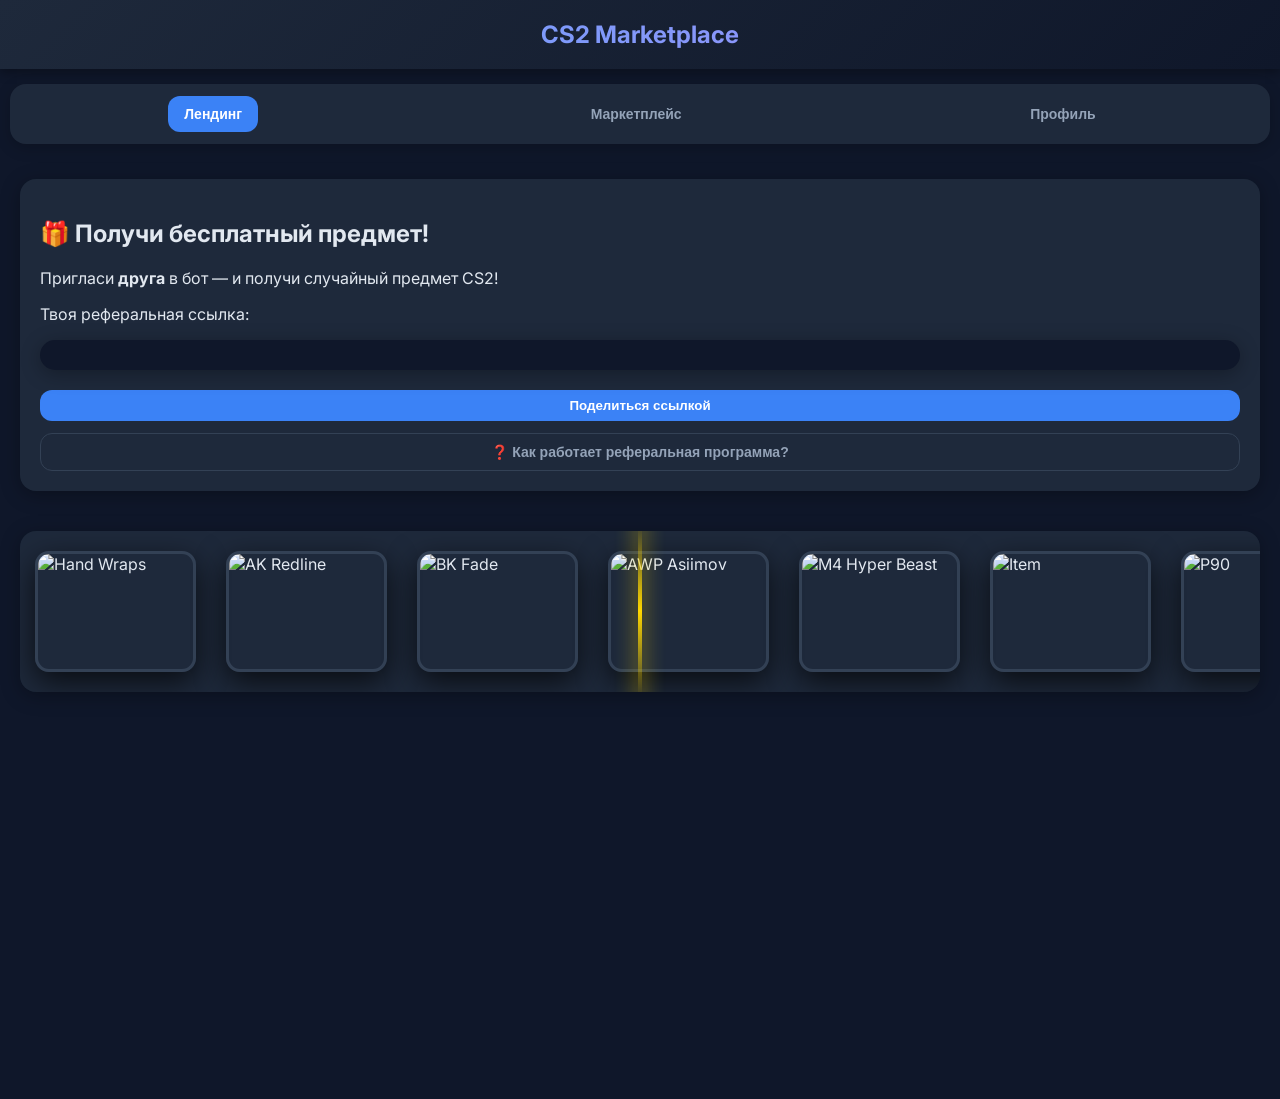
==== commit 6d8303ea: "referal update" ====
--- a/web_app/index.html
+++ b/web_app/index.html
@@ -303,6 +303,85 @@
             flex-shrink: 0;
             border: 3px solid #334155;
         }
+
+        /* ── FAQ Modal ─────────────────────────────────────────── */
+        #faq-overlay {
+            display: none;
+            position: fixed;
+            inset: 0;
+            background: rgba(0,0,0,.7);
+            backdrop-filter: blur(6px);
+            z-index: 1000;
+            align-items: flex-end;
+            justify-content: center;
+        }
+        #faq-overlay.open {
+            display: flex;
+        }
+        #faq-modal {
+            background: #1e293b;
+            border-radius: 24px 24px 0 0;
+            padding: 24px 20px 36px;
+            width: 100%;
+            max-width: 600px;
+            max-height: 85vh;
+            overflow-y: auto;
+            animation: slideUp .3s ease;
+        }
+        @keyframes slideUp {
+            from { transform: translateY(100%); }
+            to   { transform: translateY(0); }
+        }
+        #faq-modal h2 {
+            font-size: 18px;
+            margin-bottom: 20px;
+            display: flex;
+            justify-content: space-between;
+            align-items: center;
+        }
+        #faq-modal h2 button {
+            background: #334155;
+            border: none;
+            color: #94a3b8;
+            width: 32px; height: 32px;
+            border-radius: 50%;
+            font-size: 16px;
+            cursor: pointer;
+            line-height: 32px;
+            padding: 0;
+        }
+        .faq-item {
+            background: #0f172a;
+            border-radius: 14px;
+            padding: 14px 16px;
+            margin-bottom: 10px;
+        }
+        .faq-item .faq-q {
+            font-weight: 600;
+            font-size: 14px;
+            margin-bottom: 6px;
+            color: #60a5fa;
+        }
+        .faq-item .faq-a {
+            font-size: 13px;
+            color: #94a3b8;
+            line-height: 1.55;
+        }
+        .faq-item .faq-a b { color: #e2e8f0; }
+        .btn-faq {
+            background: #1e293b;
+            color: #94a3b8;
+            border: 1px solid #334155;
+            border-radius: 12px;
+            padding: 10px 16px;
+            font-size: 14px;
+            font-weight: 600;
+            cursor: pointer;
+            width: 100%;
+            margin-top: 12px;
+            transition: background .2s;
+        }
+        .btn-faq:hover { background: #263347; }
 
         /* Стили для рулетки скинов */
         #case-roll {
@@ -383,6 +462,7 @@
                 <span id="ref-link"></span>
             </div>
             <button class="btn" onclick="shareLink()" style="width: 100%">Поделиться ссылкой</button>
+            <button class="btn-faq" onclick="openFaq()">❓ Как работает реферальная программа?</button>
         </div>
 
         <!-- Анимация: бегущая лента скинов -->
@@ -454,6 +534,52 @@
         </div>
     </section>
 
+    <!-- ── FAQ Modal ──────────────────────────────────────────────── -->
+    <div id="faq-overlay" onclick="closeFaqOutside(event)">
+        <div id="faq-modal">
+            <h2>
+                ❓ Реферальная программа
+                <button onclick="closeFaq()">✕</button>
+            </h2>
+
+            <div class="faq-item">
+                <div class="faq-q">📎 Как получить реферальную ссылку?</div>
+                <div class="faq-a">Ваша личная ссылка указана прямо на этой странице. Скопируйте её или нажмите <b>«Поделиться ссылкой»</b> — откроется стандартное меню Telegram.</div>
+            </div>
+
+            <div class="faq-item">
+                <div class="faq-q">✅ Когда реферал засчитывается?</div>
+                <div class="faq-a">Друг должен перейти по вашей ссылке и запустить бота. Реферал засчитывается, если у него есть <b>username</b> или <b>аватарка</b> в Telegram — это защита от накрутки ботами.</div>
+            </div>
+
+            <div class="faq-item">
+                <div class="faq-q">🎁 Что я получу за реферала?</div>
+                <div class="faq-a">За каждого засчитанного реферала вы получаете <b>случайный скин CS2</b>. Кнопка «Забрать подарок 🎁» появится в чате с ботом автоматически.</div>
+            </div>
+
+            <div class="faq-item">
+                <div class="faq-q">⏱ Есть ли лимиты?</div>
+                <div class="faq-a">Не более <b>15 рефералов в сутки</b> (по UTC). Лимит сбрасывается автоматически в полночь.</div>
+            </div>
+
+            <div class="faq-item">
+                <div class="faq-q">❌ Почему реферал не засчитался?</div>
+                <div class="faq-a">
+                    Возможные причины:<br>
+                    • У приглашённого нет username и аватарки<br>
+                    • Друг уже был зарегистрирован в боте ранее<br>
+                    • Исчерпан дневной лимит (15/сут)<br>
+                    • Ваш аккаунт временно заморожен
+                </div>
+            </div>
+
+            <div class="faq-item">
+                <div class="faq-q">🔒 Что такое заморозка аккаунта?</div>
+                <div class="faq-a">При большом количестве рефералов за короткое время аккаунт ставится на ручную проверку. После одобрения все накопленные рефералы засчитываются и подарки выдаются.</div>
+            </div>
+        </div>
+    </div>
+
     <script src="app.js?v=43"></script>
     <script>
         // Рандомизация позиций, задержек и длительности падающих скинов
@@ -470,6 +596,16 @@
             });
         }
 
+        function openFaq() {
+            document.getElementById('faq-overlay').classList.add('open');
+        }
+        function closeFaq() {
+            document.getElementById('faq-overlay').classList.remove('open');
+        }
+        function closeFaqOutside(e) {
+            if (e.target === document.getElementById('faq-overlay')) closeFaq();
+        }
+
         document.addEventListener('DOMContentLoaded', randomizeSkins);
 
         const originalSwitchTab = switchTab;
